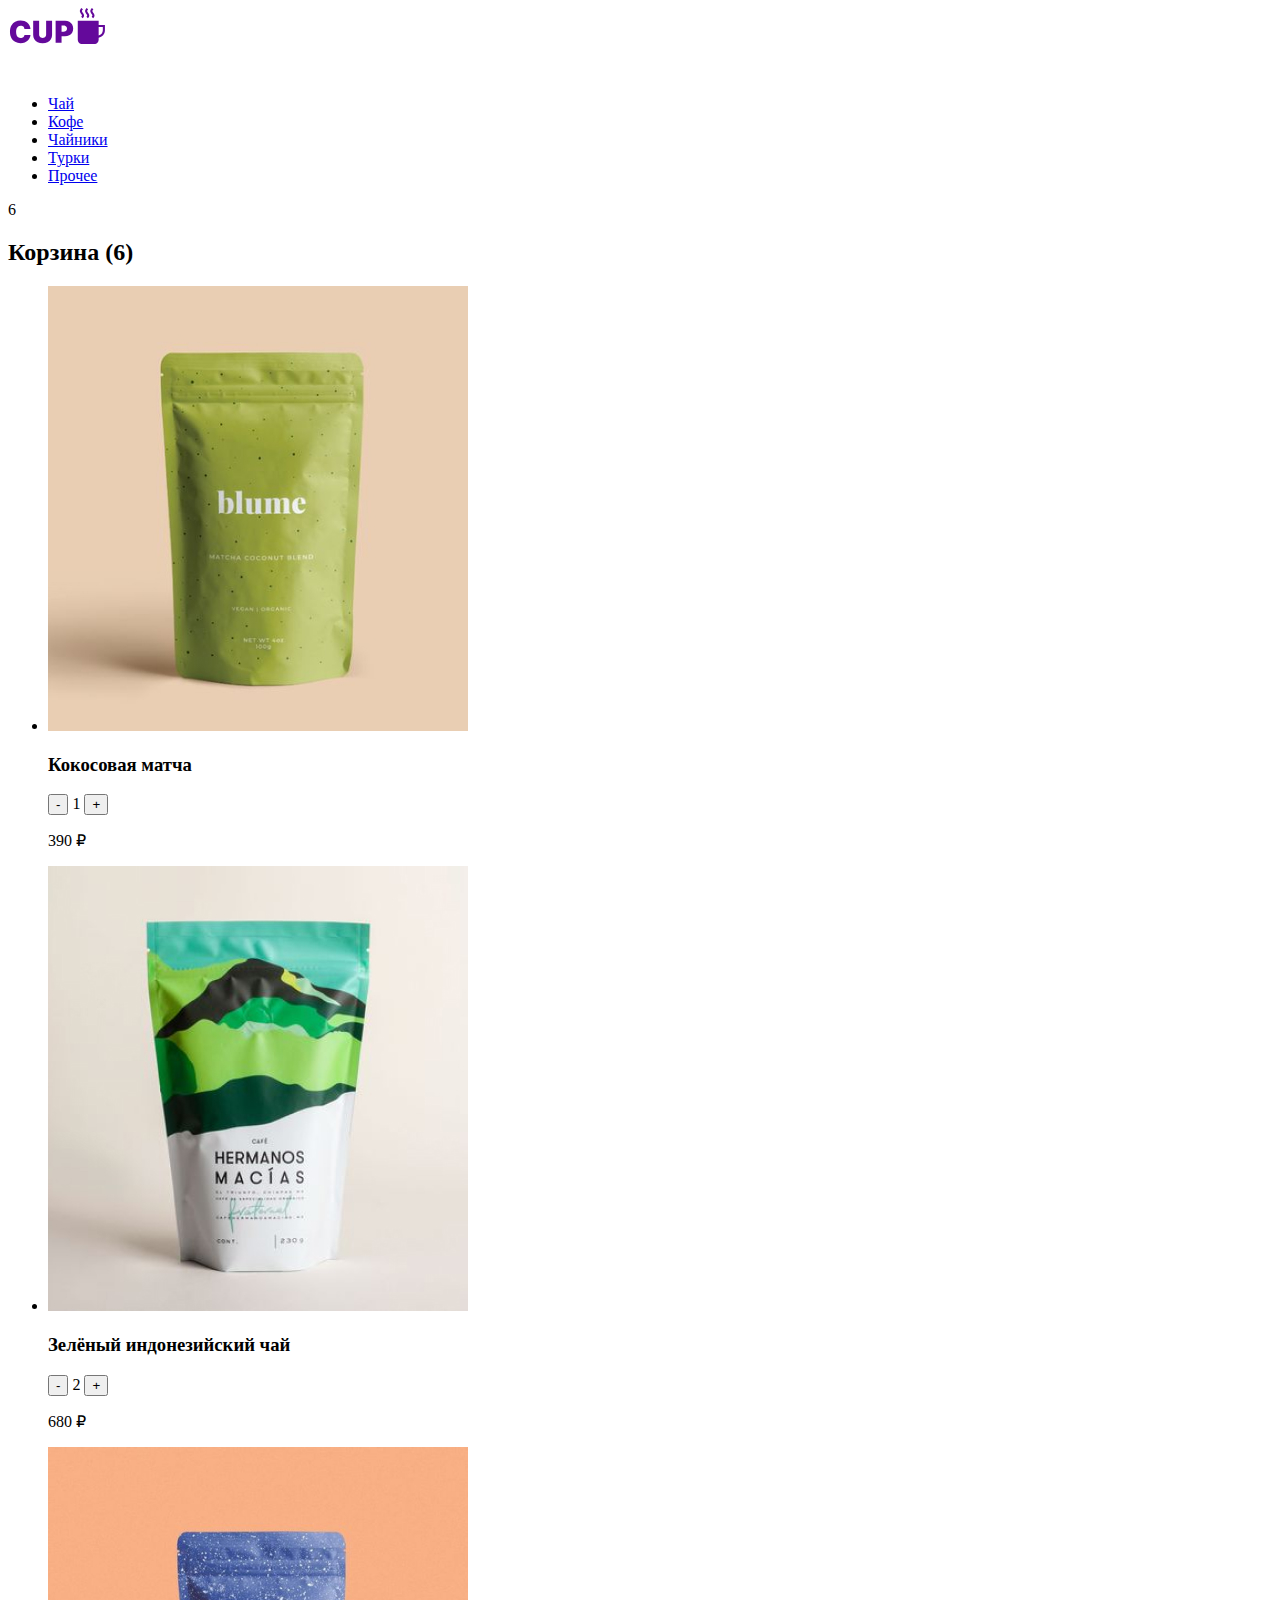
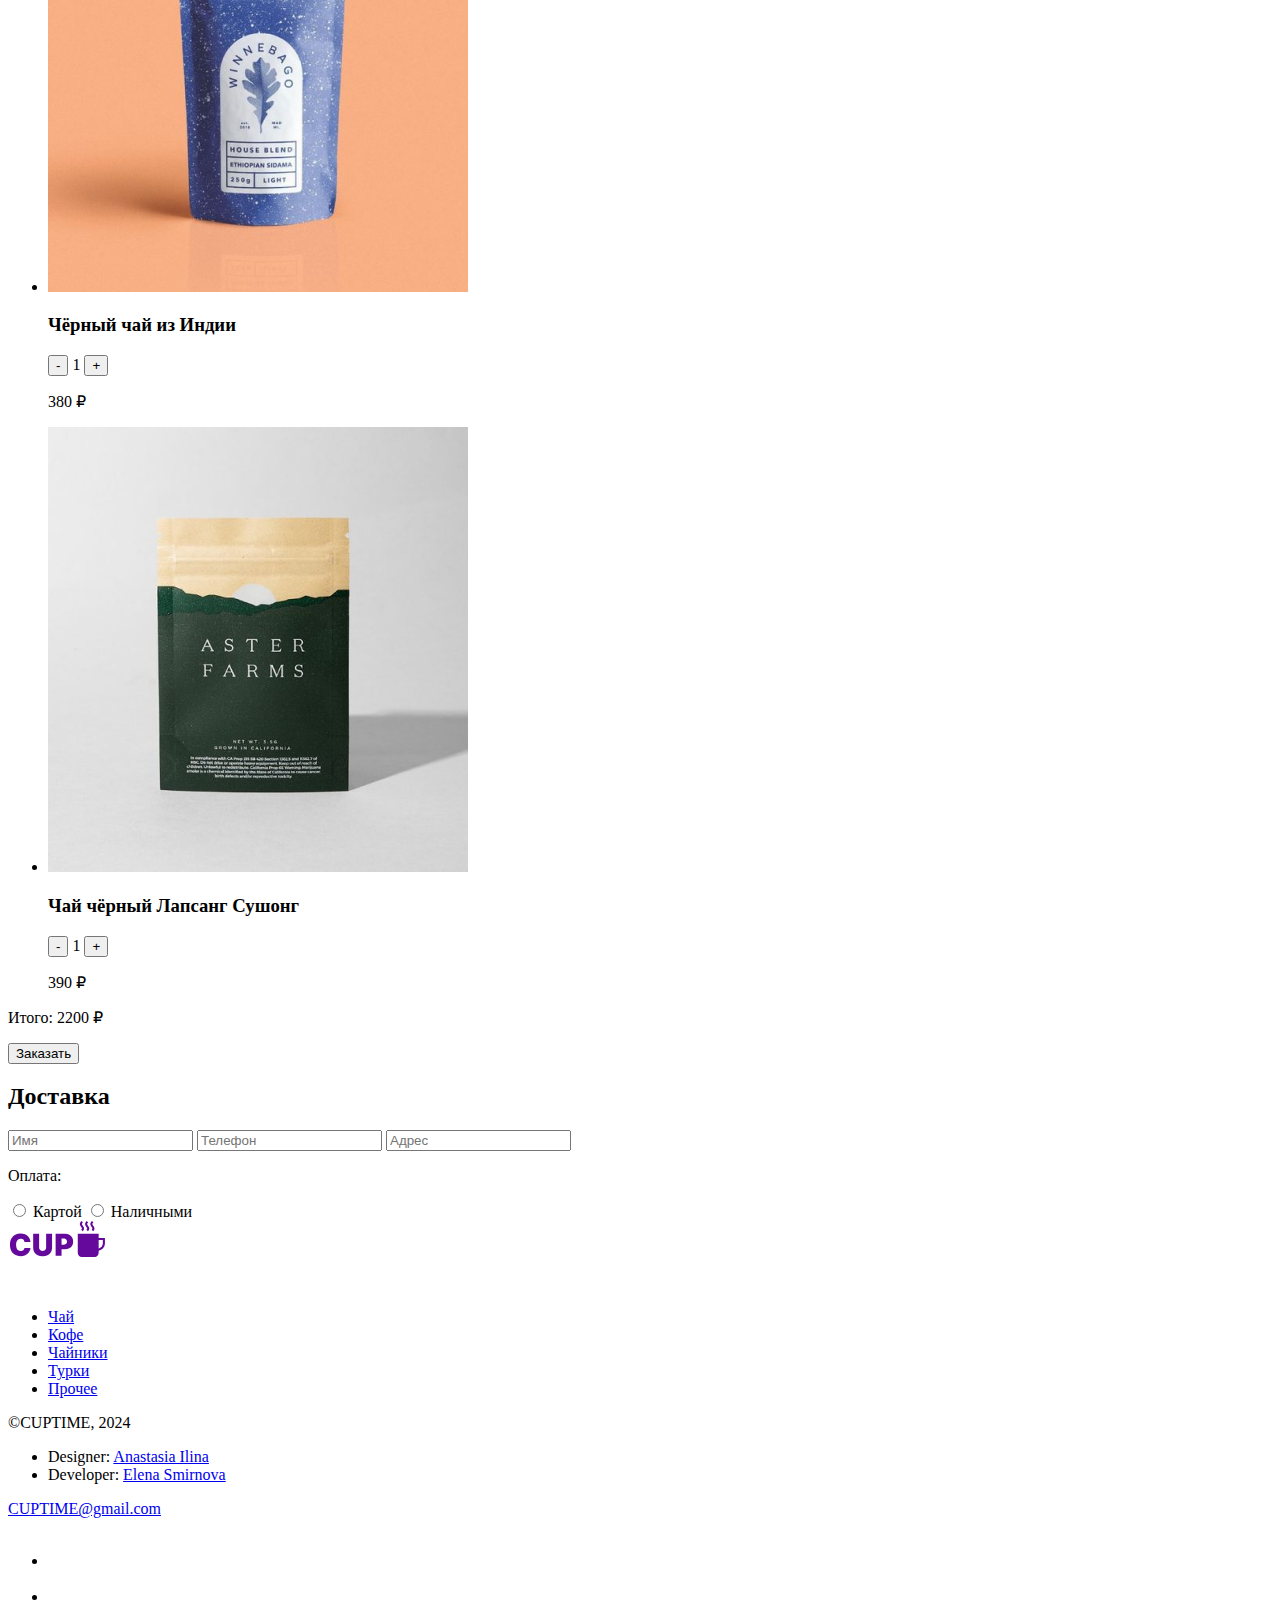
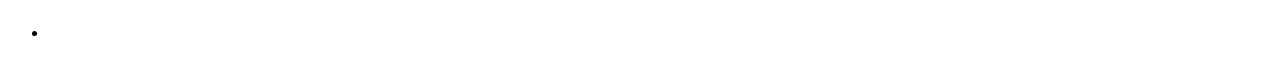
==== cart.html @ 5218d551 "Cup Time" ====
<!DOCTYPE html>
<html lang="ru">

<head>
    <meta charset="UTF-8">
    <meta name="viewport" content="width=device-width, initial-scale=1.0">
    <title>Cup Time - магазин кофе и чая</title>
    <link rel="shortcut icon" type="image/x-icon" href="image/favicon.ico">
</head>

<body>
    <header class="header">
        <div class="container">
            <a class="header__logo-link" href="index.html">
                <img class="header__logo" src="image/logo.svg" alt="Логотип магазина Cup Time">
            </a>

            <nav class="header__nav">
                <ul class="header__menu">
                    <li class="header__menu-item">
                        <a class="header__menu-link" href="#!">Чай</a>
                    </li>
                    <li class="header__menu-item">
                        <a class="header__menu-link" href="#!">Кофе</a>
                    </li>
                    <li class="header__menu-item">
                        <a class="header__menu-link" href="#!">Чайники</a>
                    </li>
                    <li class="header__menu-item">
                        <a class="header__menu-link" href="#!">Турки</a>
                    </li>
                    <li class="header__menu-item">
                        <a class="header__menu-link" href="#!">Прочее</a>
                    </li>
                </ul>
            </nav>

            <a class="header__cart-link">6</a>
        </div>
    </header>

    <main class="main">
        <section class="cart">
            <div class="container">
                <h2 class="cart__title">Корзина (6)</h2>

                <ul class="cart__items">
                    <li class="cart__item">
                        <article class="cart__item-product">
                            <img class="cart__item-image" src="image/tea/photo-1.jpg" alt="Кокосовая матча">
                            <h3 class="cart__item-title">Кокосовая матча</h3>
                            <div class="cart__counter">
                                <button class="cart__counter-btn">-</button>
                                <span class="cart__counter-value">1</span>
                                <button class="cart__counter-btn">+</button>
                            </div>
                            <p class="cart__item-price">390 ₽</p>
                        </article>
                    </li>

                    <li class="cart__item">
                        <article class="cart__item-product">
                            <img class="cart__item-image" src="image/tea/photo-2.jpg" alt="Зелёный индонезийский чай">
                            <h3 class="cart__item-title">Зелёный индонезийский чай</h3>
                            <div class="cart__counter">
                                <button class="cart__counter-btn">-</button>
                                <span class="cart__counter-value">2</span>
                                <button class="cart__counter-btn">+</button>
                            </div>
                            <p class="cart__item-price">680 ₽</p>
                        </article>
                    </li>

                    <li class="cart__item">
                        <article class="cart__item-product">
                            <img class="cart__item-image" src="image/tea/photo-3.jpg" alt="Чёрный чай из Индии">
                            <h3 class="cart__item-title">Чёрный чай из Индии</h3>
                            <div class="cart__counter">
                                <button class="cart__counter-btn">-</button>
                                <span class="cart__counter-value">1</span>
                                <button class="cart__counter-btn">+</button>
                            </div>
                            <p class="cart__item-price">380 ₽</p>
                        </article>
                    </li>

                    <li class="cart__item">
                        <article class="cart__item-product">
                            <img class="cart__item-image" src="image/tea/photo-4.jpg" alt="Чай чёрный Лапсанг Сушонг">
                            <h3 class="cart__item-title">Чай чёрный Лапсанг Сушонг</h3>
                            <div class="cart__counter">
                                <button class="cart__counter-btn">-</button>
                                <span class="cart__counter-value">1</span>
                                <button class="cart__counter-btn">+</button>
                            </div>
                            <p class="cart__item-price">390 ₽</p>
                        </article>
                    </li>
                </ul>

                <div class="cart__summary">
                    <p class="cart__total">Итого: <span class="cart__total-value">2200 ₽</span></p>
                    <button class="cart__order-button">Заказать</button>
                </div>
            </div>
        </section>

        <section class="order">
            <div class="container">
                <h2 class="order__title">Доставка</h2>
                <form class="order__form">
                    <input class="order__input" type="text" placeholder="Имя">
                    <input class="order__input" type="text" placeholder="Телефон">
                    <input class="order__input" type="text" placeholder="Адрес">
                    <div class="order__payment">
                        <p class="order__payment-title">Оплата:</p>
                        <label class="order__payment-option">
                            <input class="order__payment-radio" type="radio" name="payment" value="card">
                            Картой
                        </label>
                        <label class="order__payment-option">
                            <input class="dorder__payment-radio" type="radio" name="payment" value="cash">
                            Наличными
                        </label>
                    </div>
                </form>
            </div>
        </section>
    </main>

    <footer class="footer">
        <div class="container footer__container">
            <a class="footer__logo-link" href="index.html">
                <img class="footer__logo" src="image/logo.svg" alt="Логотип магазина Cup Time">
            </a>

            <div class="footer__nav">
                <ul class="footer__menu">
                    <li class="footer__menu-item">
                        <a class="footer__menu-link" href="#!">Чай</a>
                    </li>
                    <li class="footer__menu-item">
                        <a class="footer__menu-link" href="#!">Кофе</a>
                    </li>
                    <li class="footer__menu-item">
                        <a class="footer__menu-link" href="#!">Чайники</a>
                    </li>
                    <li class="footer__menu-item">
                        <a class="footer__menu-link" href="#!">Турки</a>
                    </li>
                    <li class="footer__menu-item">
                        <a class="footer__menu-link" href="#!">Прочее</a>
                    </li>
                </ul>
            </div>

            <div class="footer__info">
                <p class="footer__copyright">&#169;CUPTIME, 2024</p>

                <ul class="footer__developers">
                    <li class="footer__developer">Designer:
                        <a class="footer__developer-link" href="https://t.me/Mrshmallowww" target="_blank">Anastasia
                            Ilina</a>
                    </li>
                    <li class="footer__developer">Developer:
                        <a class="footer__developer-link" href="https://t.me/alien_allena" target="_blank">Elena
                            Smirnova</a>
                    </li>
                </ul>
            </div>

            <div class="footer__contacts">
                <a class="footer__email" href="mailto:CUPTIME@gmail.com">CUPTIME@gmail.com</a>

                <ul class="footer__social">
                    <li class="footer__social-item">
                        <a class="footer__social-link" href="#!" target="_blank">
                            <svg width="32" height="32" viewBox="0 0 32 32" fill="none"
                                xmlns="http://www.w3.org/2000/svg">
                                <path
                                    d="M16 3C8.824 3 3 8.824 3 16C3 23.176 8.824 29 16 29C23.176 29 29 23.176 29 16C29 8.824 23.176 3 16 3ZM22.032 11.84C21.837 13.894 20.992 18.886 20.563 21.187C20.381 22.162 20.017 22.487 19.679 22.526C18.925 22.591 18.353 22.032 17.625 21.551C16.481 20.797 15.831 20.329 14.726 19.601C13.439 18.756 14.271 18.288 15.012 17.534C15.207 17.339 18.535 14.31 18.6 14.037C18.609 13.9957 18.6078 13.9527 18.5965 13.9119C18.5852 13.8712 18.5641 13.8338 18.535 13.803C18.457 13.738 18.353 13.764 18.262 13.777C18.145 13.803 16.325 15.012 12.776 17.404C12.256 17.755 11.788 17.937 11.372 17.924C10.904 17.911 10.02 17.664 9.357 17.443C8.538 17.183 7.901 17.04 7.953 16.585C7.979 16.351 8.304 16.117 8.915 15.87C12.711 14.219 15.233 13.127 16.494 12.607C20.108 11.099 20.849 10.839 21.343 10.839C21.447 10.839 21.694 10.865 21.85 10.995C21.98 11.099 22.019 11.242 22.032 11.346C22.019 11.424 22.045 11.658 22.032 11.84Z"
                                    fill="white" />
                            </svg>
                        </a>
                    </li>

                    <li class="footer__social-item">
                        <a class="footer__social-link" href="#!" target="_blank">
                            <svg width="32" height="32" viewBox="0 0 32 32" fill="none"
                                xmlns="http://www.w3.org/2000/svg">
                                <path
                                    d="M13.3337 20.0001L20.2537 16.0001L13.3337 12.0001V20.0001ZM28.747 9.56008C28.9203 10.1867 29.0403 11.0267 29.1203 12.0934C29.2137 13.1601 29.2537 14.0801 29.2537 14.8801L29.3337 16.0001C29.3337 18.9201 29.1203 21.0667 28.747 22.4401C28.4137 23.6401 27.6403 24.4134 26.4403 24.7467C25.8137 24.9201 24.667 25.0401 22.907 25.1201C21.1737 25.2134 19.587 25.2534 18.1203 25.2534L16.0003 25.3334C10.4137 25.3334 6.93366 25.1201 5.56033 24.7467C4.36033 24.4134 3.58699 23.6401 3.25366 22.4401C3.08033 21.8134 2.96033 20.9734 2.88033 19.9067C2.78699 18.8401 2.74699 17.9201 2.74699 17.1201L2.66699 16.0001C2.66699 13.0801 2.88033 10.9334 3.25366 9.56008C3.58699 8.36008 4.36033 7.58675 5.56033 7.25341C6.18699 7.08008 7.33366 6.96008 9.09366 6.88008C10.827 6.78675 12.4137 6.74675 13.8803 6.74675L16.0003 6.66675C21.587 6.66675 25.067 6.88008 26.4403 7.25341C27.6403 7.58675 28.4137 8.36008 28.747 9.56008Z"
                                    fill="white" />
                            </svg>
                        </a>
                    </li>

                    <li class="footer__social-item">
                        <a class="footer__social-link" href="#!" target="_blank">
                            <svg width="32" height="32" viewBox="0 0 32 32" fill="none"
                                xmlns="http://www.w3.org/2000/svg">
                                <path
                                    d="M16 3C8.82021 3 3 8.82021 3 16C3 23.1798 8.82021 29 16 29C23.1798 29 29 23.1798 29 16C29 8.82021 23.1798 3 16 3ZM20.9996 17.667C20.9996 17.667 22.1493 18.8018 22.4323 19.3285C22.4404 19.3394 22.4445 19.3502 22.4472 19.3556C22.5623 19.5493 22.5894 19.6996 22.5325 19.812C22.4377 19.9989 22.1127 20.0909 22.0017 20.0991H19.9704C19.8296 20.0991 19.5344 20.0625 19.1769 19.816C18.902 19.6238 18.6311 19.3082 18.3671 19.0008C17.973 18.5431 17.6318 18.1477 17.2878 18.1477C17.2441 18.1476 17.2007 18.1545 17.1592 18.168C16.8992 18.252 16.566 18.623 16.566 19.6116C16.566 19.9203 16.3223 20.0977 16.1503 20.0977H15.22C14.9031 20.0977 13.2524 19.9867 11.7899 18.4443C9.99969 16.5552 8.38823 12.7662 8.37469 12.731C8.27312 12.4859 8.48302 12.3546 8.71187 12.3546H10.7634C11.037 12.3546 11.1264 12.5211 11.1886 12.6687C11.2618 12.8407 11.5299 13.5246 11.97 14.2937C12.6836 15.5477 13.121 16.0569 13.4718 16.0569C13.5375 16.0561 13.6021 16.0394 13.66 16.0081C14.1177 15.7535 14.0324 14.1218 14.0121 13.7832C14.0121 13.7196 14.0107 13.0533 13.7765 12.7337C13.6085 12.5022 13.3228 12.4142 13.1495 12.3817C13.2196 12.2849 13.3121 12.2064 13.419 12.1528C13.7331 11.9957 14.2992 11.9727 14.8611 11.9727H15.174C15.7833 11.9808 15.9404 12.0201 16.1611 12.0756C16.608 12.1826 16.6175 12.471 16.5782 13.4582C16.566 13.7385 16.5539 14.0554 16.5539 14.4292C16.5539 14.5104 16.5498 14.5971 16.5498 14.6892C16.5363 15.1916 16.52 15.7617 16.8748 15.9959C16.9211 16.025 16.9745 16.0404 17.0292 16.0406C17.1524 16.0406 17.5234 16.0406 18.5282 14.3168C18.8381 13.7619 19.1074 13.1853 19.334 12.5916C19.3543 12.5564 19.4139 12.448 19.4843 12.406C19.5362 12.3795 19.5939 12.3661 19.6522 12.3668H22.064C22.3267 12.3668 22.5068 12.406 22.5406 12.5076C22.6002 12.6687 22.5298 13.1603 21.4289 14.6512L20.9373 15.2999C19.9393 16.608 19.9393 16.6744 20.9996 17.667Z"
                                    fill="white" />
                            </svg>
                        </a>
                    </li>
                </ul>
            </div>
        </div>
    </footer>
</body>

</html>
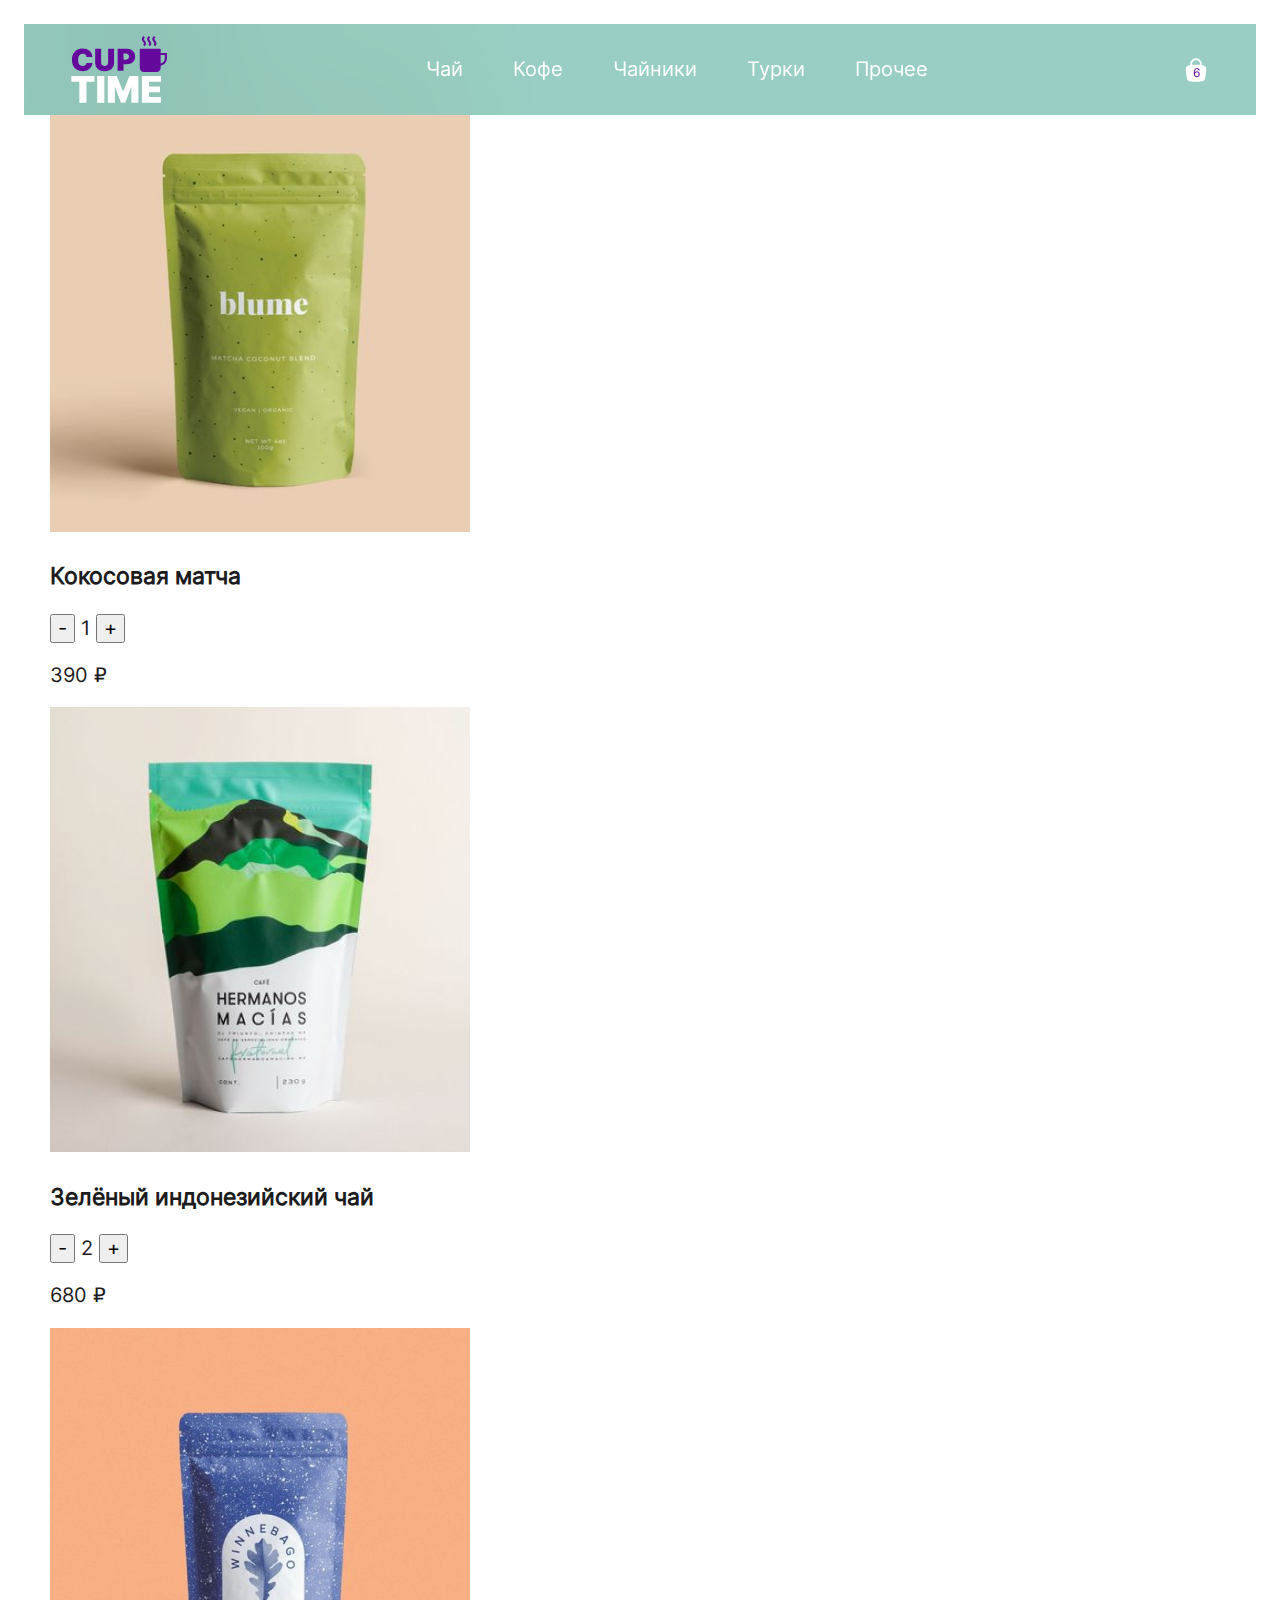
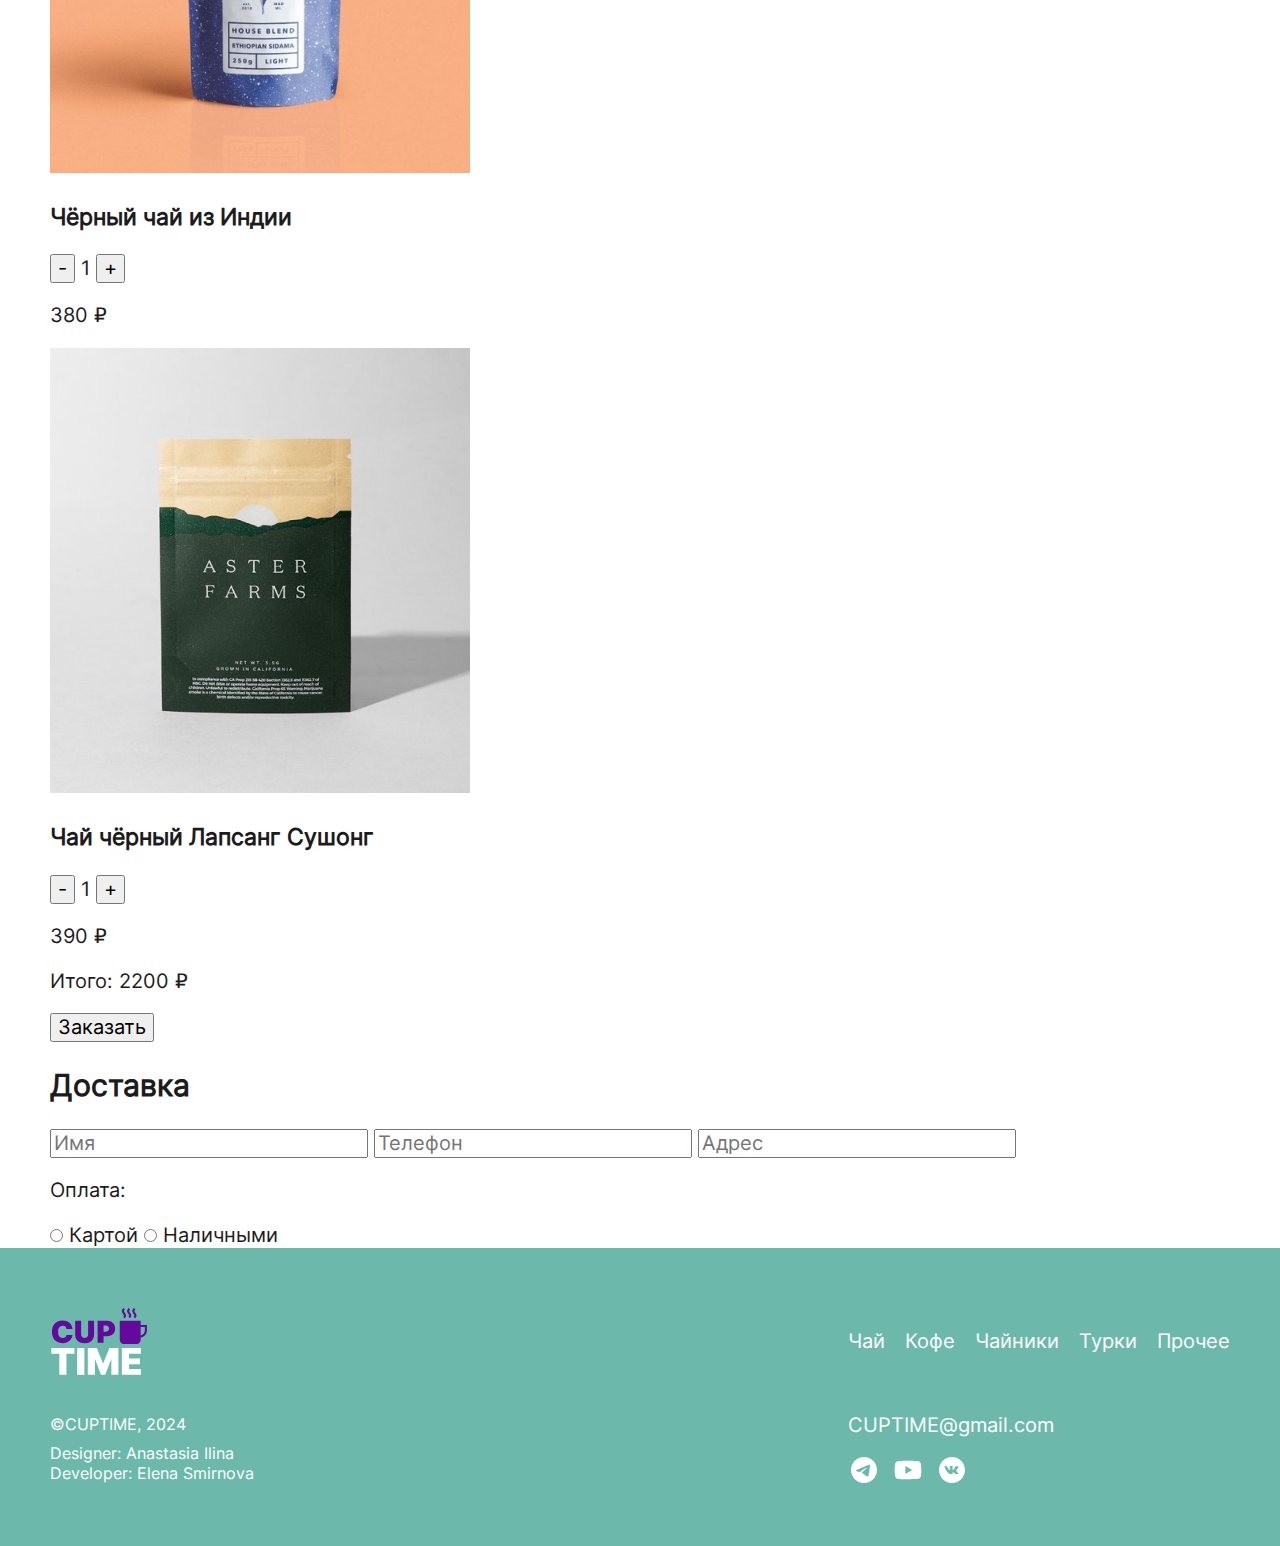
==== commit b1a3b83a: "Day2 - css" ====
--- a/cart.html
+++ b/cart.html
@@ -6,11 +6,13 @@
     <meta name="viewport" content="width=device-width, initial-scale=1.0">
     <title>Cup Time - магазин кофе и чая</title>
     <link rel="shortcut icon" type="image/x-icon" href="image/favicon.ico">
+    <link rel="stylesheet" href="css/normalize.css">
+    <link rel="stylesheet" href="css/style.css">
 </head>
 
 <body>
     <header class="header">
-        <div class="container">
+        <div class="container header__container">
             <a class="header__logo-link" href="index.html">
                 <img class="header__logo" src="image/logo.svg" alt="Логотип магазина Cup Time">
             </a>
--- a/css/style.css
+++ b/css/style.css
@@ -0,0 +1,281 @@
+@font-face {
+    font-display: swap;
+    font-family: 'Inter';
+    font-style: normal;
+    font-weight: 400;
+    src: url('../fonts/inter-v13-cyrillic_latin-regular.woff2') format('woff2');
+}
+
+html {
+    box-sizing: border-box;
+}
+
+*,
+*::before,
+*::after {
+    box-sizing: inherit;
+}
+
+body {
+    font-family: 'Inter', sans-serif;
+    font-size: 20px;
+    font-weight: 400;
+    line-height: 1.24;
+    background-color: #fff;
+    color: #1d1c1d;
+}
+
+ul {
+    padding-left: 0;
+    margin-top: 0;
+    margin-bottom: 0;
+    list-style: none;
+}
+
+a {
+    color: inherit;
+    text-decoration: none;
+}
+
+img {
+    max-width: 100%;
+    height: auto;
+}
+
+.container {
+    max-width: 1400px;
+    margin: 0 auto;
+    padding: 0 50px;
+}
+
+.header {
+    position: absolute;
+    width: 100%;
+    top: 24px;
+    left: 50%;
+    padding: 0 24px;
+    transform: translateX(-50%);
+    color: #fff;
+}
+
+.header__container {
+    max-width: 1392px;
+    backdrop-filter: blur(60px);
+    background: rgba(108, 185, 171, 0.7);
+    padding: 12px 46px;
+    display: flex;
+    justify-content: space-between;
+    align-items: center;
+}
+
+.header__logo-link {
+    font-size: 0;
+}
+
+.header__menu {
+    display: flex;
+    align-items: center;
+    gap: 50px;
+}
+
+.header__menu-link:hover {
+    color: #64099b;
+    transition: color 0.5s ease;
+}
+
+.header__cart-link {
+    width: 28px;
+    height: 28px;
+    background-image: url('../image/bag.svg');
+    background-position: center;
+    background-repeat: no-repeat;
+    color: #64099b;
+    font-size: 12px;
+    text-align: center;
+    padding: 10px 4px 3px;
+}
+
+.promo {
+    background-color: #6cb9ab;
+    color: #fff;
+}
+
+.promo__container {
+    padding-top: 210px;
+    padding-bottom: 80px;
+    background-image: url("../image/promo.png");
+    background-position: right 113px bottom 0;
+    background-repeat: no-repeat;
+}
+
+.promo__title {
+    max-width: 788px;
+    font-size: 88px;
+    font-weight: 400;
+    line-height: 1.1;
+    margin-top: 0;
+    margin-bottom: 60px;
+}
+
+.promo__link {
+    display: inline-block;
+    border: 1px solid #fff;
+    border-radius: 4px;
+    padding: 16px 24px;
+}
+
+.promo__link:hover {
+    border: 1px solid #f0f0f0;
+    color: #f0f0f0;
+    transition: color 0.5s ease;
+}
+
+.promo__link:active {
+    border: 1px solid #64099b;
+    color: #64099b;
+    transition: color 0.5s ease;
+}
+
+
+.products {
+    padding: 100px 0;
+}
+
+.products__title {
+    font-size: 54px;
+    font-weight: 400;
+    line-height: 1.1;
+    color: #64099b;
+    margin-top: 0;
+    margin-bottom: 32px;
+}
+
+.products__list {
+    display: grid;
+    grid-template-columns: repeat(3, 1fr);
+    gap: 20px;
+}
+
+.product {
+    font-size: 0;
+    background-color: #f2f9f7;
+    color: #1d1c1d;
+    min-height: 600px;
+    border-radius: 6px;
+    display: flex;
+    flex-direction: column;
+    overflow: hidden;
+}
+
+.product__image {
+    width: 100%;
+}
+
+.product__content {
+    padding: 40px 24px 24px;
+    flex-grow: 1;
+    display: flex;
+    flex-direction: column;
+}
+
+.product__title {
+    flex-grow: 1;
+    font-weight: 400;
+    font-size: 24px;
+    margin-top: 0;
+    margin-bottom: 4px;
+    overflow: hidden;
+    text-overflow: ellipsis;
+    display: -webkit-box;
+    -webkit-line-clamp: 2;
+    -webkit-box-orient: vertical;
+}
+
+.product__price {
+    margin: 0;
+    font-size: 20px;
+}
+
+.footer {
+    background-color: #6cb9ab;
+    padding: 60px 0;
+    color: #fff;
+}
+
+.footer__container {
+    display: grid;
+    gap: 38px;
+    grid-template-columns: repeat(2, max-content);
+    justify-content: space-between;
+    align-items: center;
+}
+
+.footer__logo-link {
+    font-size: 0;
+}
+
+.footer__logo {
+    display: block;
+}
+
+.footer__nav {
+    display: flex;
+}
+
+.footer__menu {
+    list-style: none;
+    padding: 0;
+    margin: 0;
+    display: flex;
+    gap: 20px;
+}
+
+.footer__menu-link {
+    text-decoration: none;
+    font-size: 20px;
+}
+
+.footer__copyright {
+    margin: 0;
+    font-size: 16px;
+}
+
+.footer__developers {
+    list-style: none;
+    padding: 0;
+    margin: 10px 0 0;
+}
+
+.footer__developer {
+    font-size: 16px;
+}
+
+.footer__developer-link {
+    text-decoration: none;
+}
+
+.footer__contacts {
+    text-align: right;
+}
+
+.footer__email {
+    display: block;
+    text-align: left;
+    margin-bottom: 16px;
+    text-decoration: none;
+    font-size: 20px;
+}
+
+.footer__social {
+    list-style: none;
+    padding: 0;
+    margin: 0;
+    display: flex;
+    gap: 12px;
+}
+
+.footer__social-link {
+    display: block;
+    width: 32px;
+    height: 32px;
+}